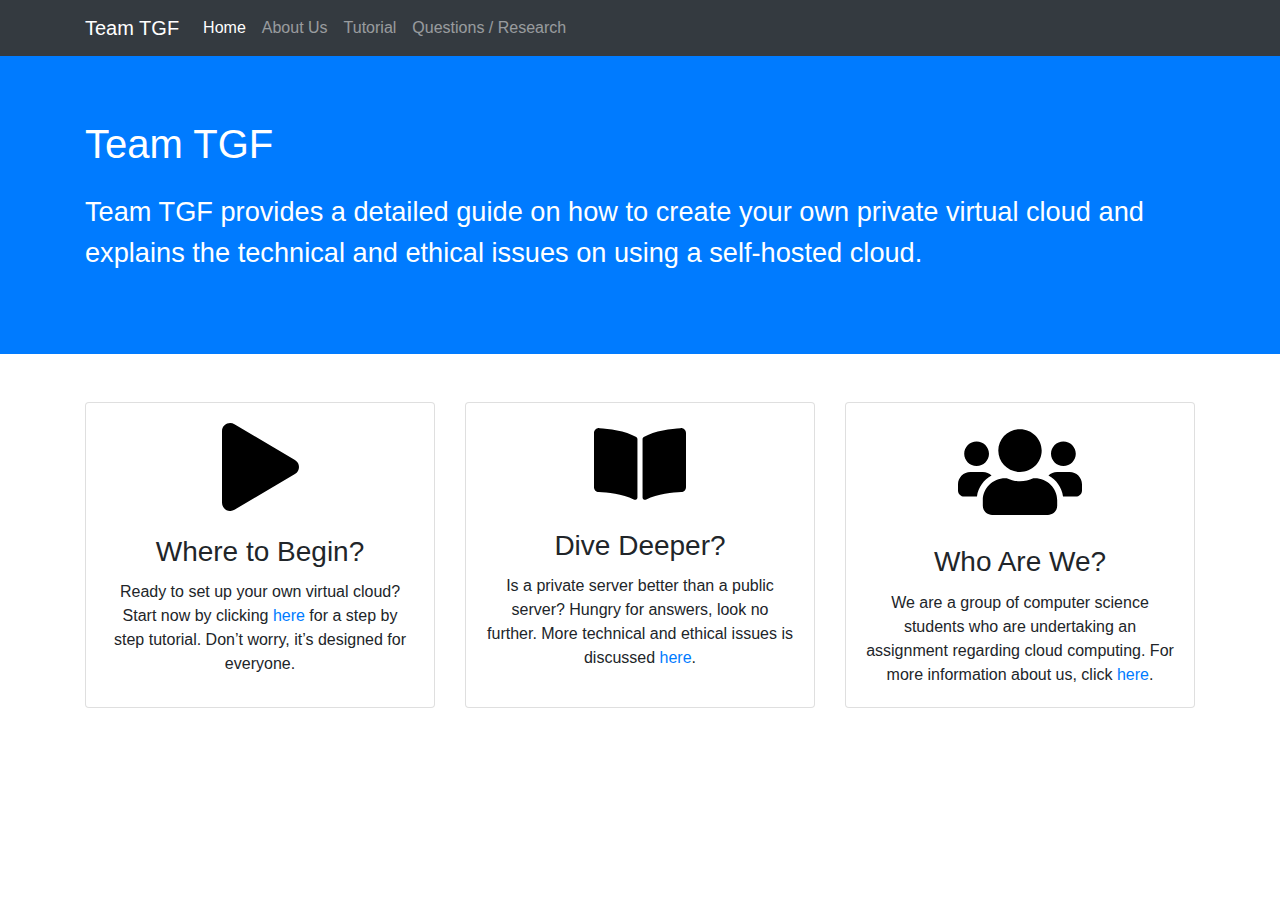
==== index.html @ 146b62d1 "updated outlines" ====
<!DOCTYPE html>
<html lang="en">
<head>
	<meta charset="UTF-8">
	<title>Home - TGF</title>
	<meta charset="utf-8">
	<meta name="viewport" content="width=device-width, initial-scale=1, shrink-to-fit=no">
	<link rel="stylesheet" href="https://stackpath.bootstrapcdn.com/bootstrap/4.3.1/css/bootstrap.min.css" integrity="sha384-ggOyR0iXCbMQv3Xipma34MD+dH/1fQ784/j6cY/iJTQUOhcWr7x9JvoRxT2MZw1T" crossorigin="anonymous">
	<script src="https://code.jquery.com/jquery-3.4.1.js" integrity="sha256-WpOohJOqMqqyKL9FccASB9O0KwACQJpFTUBLTYOVvVU=" crossorigin="anonymous"></script>
	<link rel="shortcut icon" type="image/x-icon" href="favicon.ico"/> 
	<link rel="stylesheet" type="text/css" href="./style.css">
</head>
<body>
	<nav class="navbar navbar-expand-lg navbar-dark bg-dark">
		<div class="container">
			<a class="navbar-brand" href="./">Team TGF</a>
			<button class="navbar-toggler" type="button" data-toggle="collapse" data-target="#navbarNav" aria-controls="navbarNav" aria-expanded="false" aria-label="Toggle navigation">
				<span class="navbar-toggler-icon"></span>
			</button>
			<div class="collapse navbar-collapse" id="navbarNav">
				<ul class="navbar-nav">
					<li class="nav-item active">
						<a class="nav-link" href="./">Home</a>
					</li>
					<li class="nav-item">
						<a class="nav-link" href="./about.html">About Us</a>
					</li>
					<li class="nav-item">
						<a class="nav-link" href="./tutorial.html">Tutorial</a>
					</li>
					<li class="nav-item">
						<a class="nav-link" href="./questions.html">Questions / Research</a>
					</li>

				</ul>
			</div>
		</div>
	</nav>
	
	<div class="jumbotron bg-primary text-white">
		<div class="container">
			<h1 class="mb-4">Team TGF</h1>
			<p style="font-size: 1.7rem;">Team TGF provides a detailed guide on how to create your own private virtual cloud and explains the technical and ethical issues on using a self-hosted cloud.</p>
		</div>
	</div>

	<div class="container mt-5">
		<div class="card-deck text-center">
			<div class="card">
				<div class="card-body">
					<img src="./src/play-solid.svg" class="rounded" alt="Begin" width="25%">
					<h3 class="card-title mt-4">Where to Begin?</h3>
					<p class="card-text">Ready to set up your own virtual cloud? Start now by clicking <a href="./tutorial.html">here</a> for a step by step tutorial. Don’t worry, it’s designed for everyone.</p>
				</div>
			</div>
			<div class="card">
				<div class="card-body">
					<img src="./src/book-open-solid.svg" class="rounded" alt="Learn" width="30%">
					<h3 class="card-title mt-4">Dive Deeper?</h3>
					<p class="card-text">Is a private server better than a public server? Hungry for answers, look no further. More technical and ethical issues is discussed <a href="./questions.html">here</a>.</p>
				</div>
			</div>
			<div class="card">
				<div class="card-body">
					<img src="./src/users-solid.svg" class="rounded" alt="About us" width="40%">
					<h3 class="card-title mt-4">Who Are We?</h3>
					<p class="card-text">We are a group of computer science students who are undertaking an assignment regarding cloud computing. For more information about us, click <a href="./about.html">here</a>.</p>
				</div>
			</div>
		</div>
	</div>


	<script src="https://stackpath.bootstrapcdn.com/bootstrap/4.3.1/js/bootstrap.min.js" integrity="sha384-JjSmVgyd0p3pXB1rRibZUAYoIIy6OrQ6VrjIEaFf/nJGzIxFDsf4x0xIM+B07jRM" crossorigin="anonymous"></script>

</body>
</html>
---- style.css ----
.jumbotron {
	background: #3CB371;
	color: black;
	margin-bottom: 20px;
	border-radius: 0px;
}
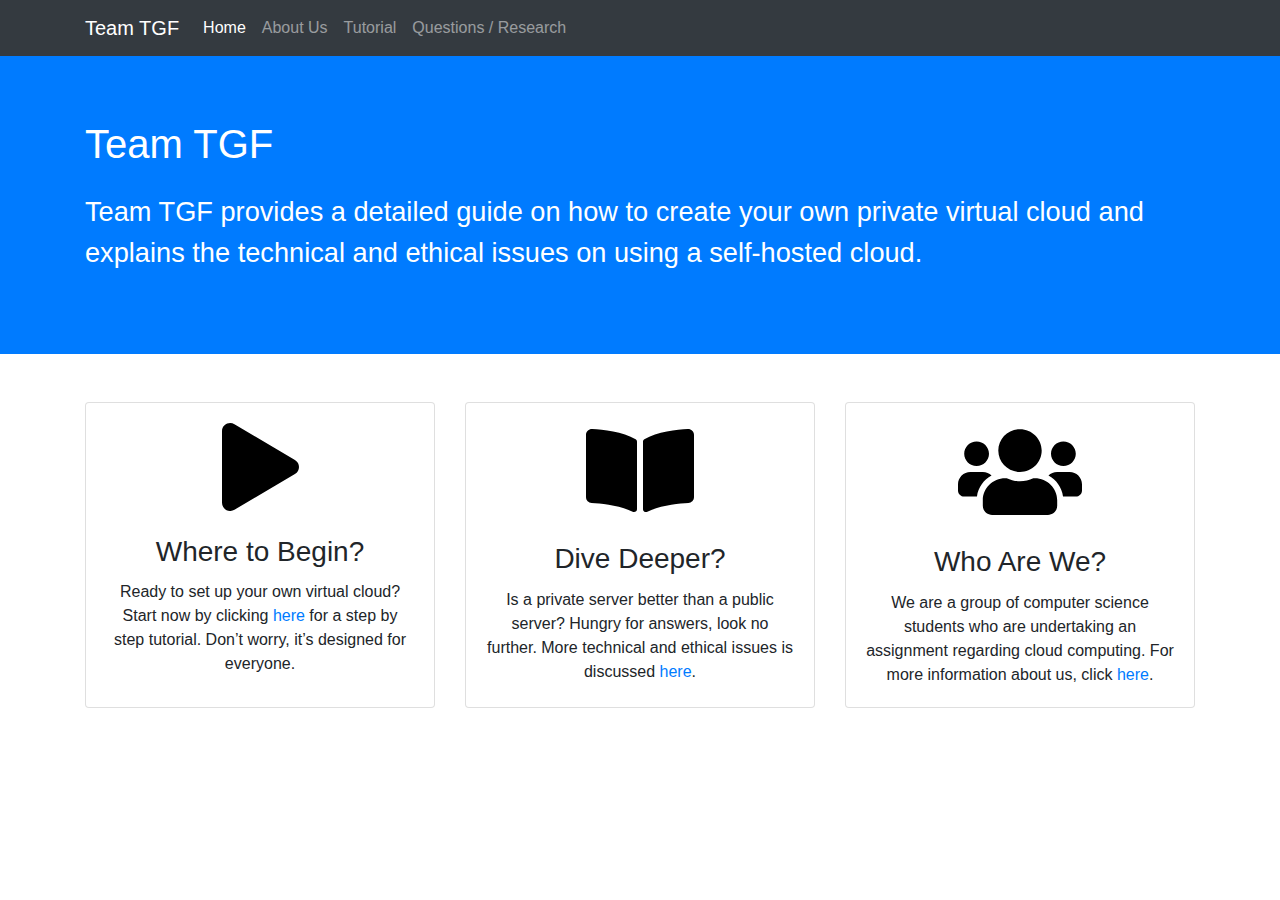
==== commit 66f087c4: "modified tutorial page" ====
--- a/index.html
+++ b/index.html
@@ -44,7 +44,7 @@
 		</div>
 	</div>
 
-	<div class="container mt-5">
+	<div class="container my-5">
 		<div class="card-deck text-center">
 			<div class="card">
 				<div class="card-body">
@@ -55,7 +55,7 @@
 			</div>
 			<div class="card">
 				<div class="card-body">
-					<img src="./src/book-open-solid.svg" class="rounded" alt="Learn" width="30%">
+					<img src="./src/book-open-solid.svg" class="rounded" alt="Learn" width="35%">
 					<h3 class="card-title mt-4">Dive Deeper?</h3>
 					<p class="card-text">Is a private server better than a public server? Hungry for answers, look no further. More technical and ethical issues is discussed <a href="./questions.html">here</a>.</p>
 				</div>
--- a/style.css
+++ b/style.css
@@ -3,4 +3,13 @@
 	color: black;
 	margin-bottom: 20px;
 	border-radius: 0px;
+
 }
+
+#date {
+	text-align: center;
+}
+
+#tutorial {
+	margin-bottom: 0px;
+}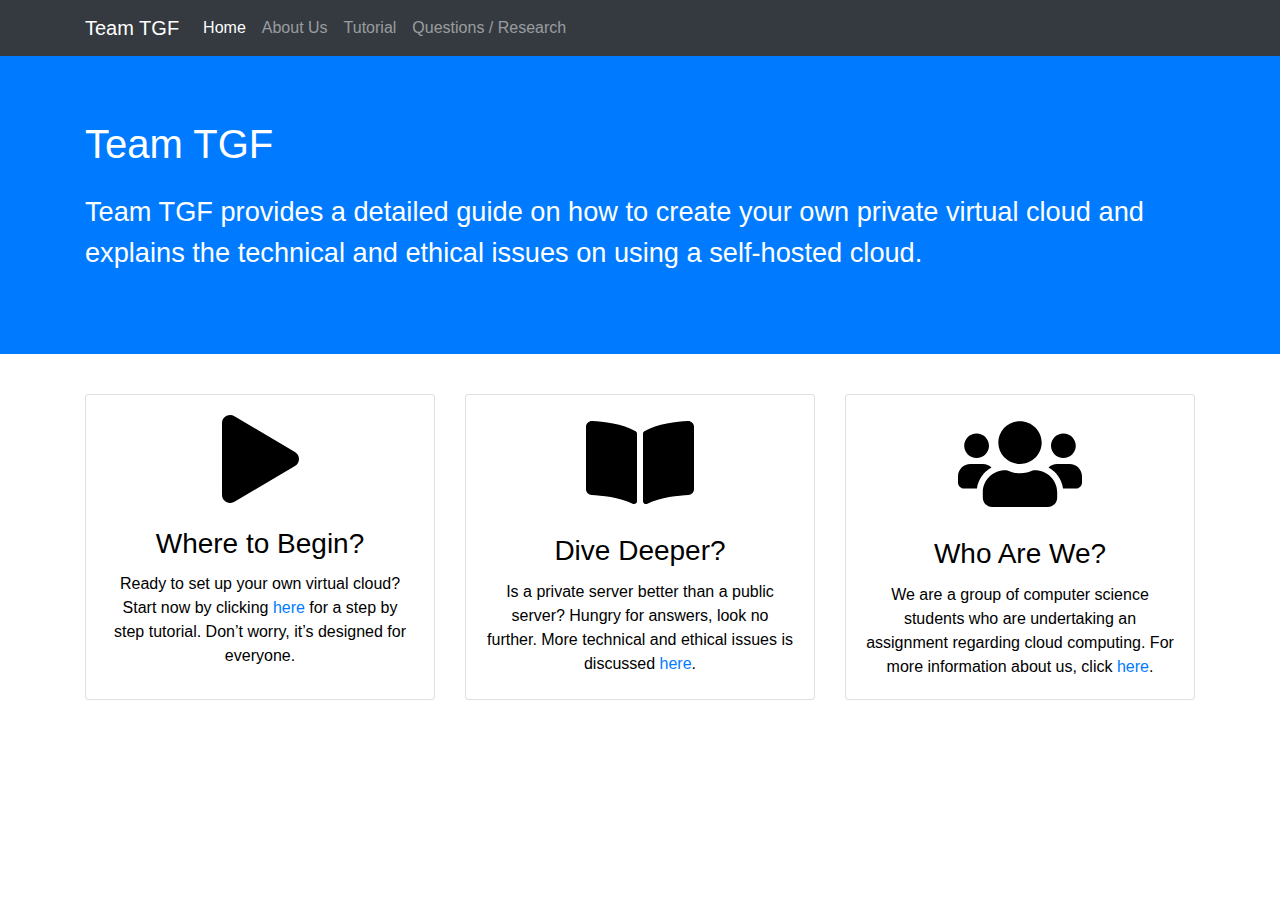
==== commit 510bfa22: "polished some pages" ====
--- a/index.html
+++ b/index.html
@@ -43,28 +43,29 @@
 			<p style="font-size: 1.7rem;">Team TGF provides a detailed guide on how to create your own private virtual cloud and explains the technical and ethical issues on using a self-hosted cloud.</p>
 		</div>
 	</div>
-
-	<div class="container my-5">
-		<div class="card-deck text-center">
-			<div class="card">
-				<div class="card-body">
-					<img src="./src/play-solid.svg" class="rounded" alt="Begin" width="25%">
-					<h3 class="card-title mt-4">Where to Begin?</h3>
-					<p class="card-text">Ready to set up your own virtual cloud? Start now by clicking <a href="./tutorial.html">here</a> for a step by step tutorial. Don’t worry, it’s designed for everyone.</p>
+	<div class="jumbotron jumbotron-fluid bg-transparent" style="padding-top: 20px;">
+		<div class="container">
+			<div class="card-deck text-center">
+				<div class="card">
+					<div class="card-body">
+						<img src="./src/play-solid.svg" class="rounded" alt="Begin" width="25%">
+						<h3 class="card-title mt-4">Where to Begin?</h3>
+						<p class="card-text">Ready to set up your own virtual cloud? Start now by clicking <a href="./tutorial.html">here</a> for a step by step tutorial. Don’t worry, it’s designed for everyone.</p>
+					</div>
 				</div>
-			</div>
-			<div class="card">
-				<div class="card-body">
-					<img src="./src/book-open-solid.svg" class="rounded" alt="Learn" width="35%">
-					<h3 class="card-title mt-4">Dive Deeper?</h3>
-					<p class="card-text">Is a private server better than a public server? Hungry for answers, look no further. More technical and ethical issues is discussed <a href="./questions.html">here</a>.</p>
+				<div class="card">
+					<div class="card-body">
+						<img src="./src/book-open-solid.svg" class="rounded" alt="Learn" width="35%">
+						<h3 class="card-title mt-4">Dive Deeper?</h3>
+						<p class="card-text">Is a private server better than a public server? Hungry for answers, look no further. More technical and ethical issues is discussed <a href="./questions.html">here</a>.</p>
+					</div>
 				</div>
-			</div>
-			<div class="card">
-				<div class="card-body">
-					<img src="./src/users-solid.svg" class="rounded" alt="About us" width="40%">
-					<h3 class="card-title mt-4">Who Are We?</h3>
-					<p class="card-text">We are a group of computer science students who are undertaking an assignment regarding cloud computing. For more information about us, click <a href="./about.html">here</a>.</p>
+				<div class="card">
+					<div class="card-body">
+						<img src="./src/users-solid.svg" class="rounded" alt="About us" width="40%">
+						<h3 class="card-title mt-4">Who Are We?</h3>
+						<p class="card-text">We are a group of computer science students who are undertaking an assignment regarding cloud computing. For more information about us, click <a href="./about.html">here</a>.</p>
+					</div>
 				</div>
 			</div>
 		</div>
--- a/style.css
+++ b/style.css
@@ -12,4 +12,4 @@
 
 #tutorial {
 	margin-bottom: 0px;
-}+}
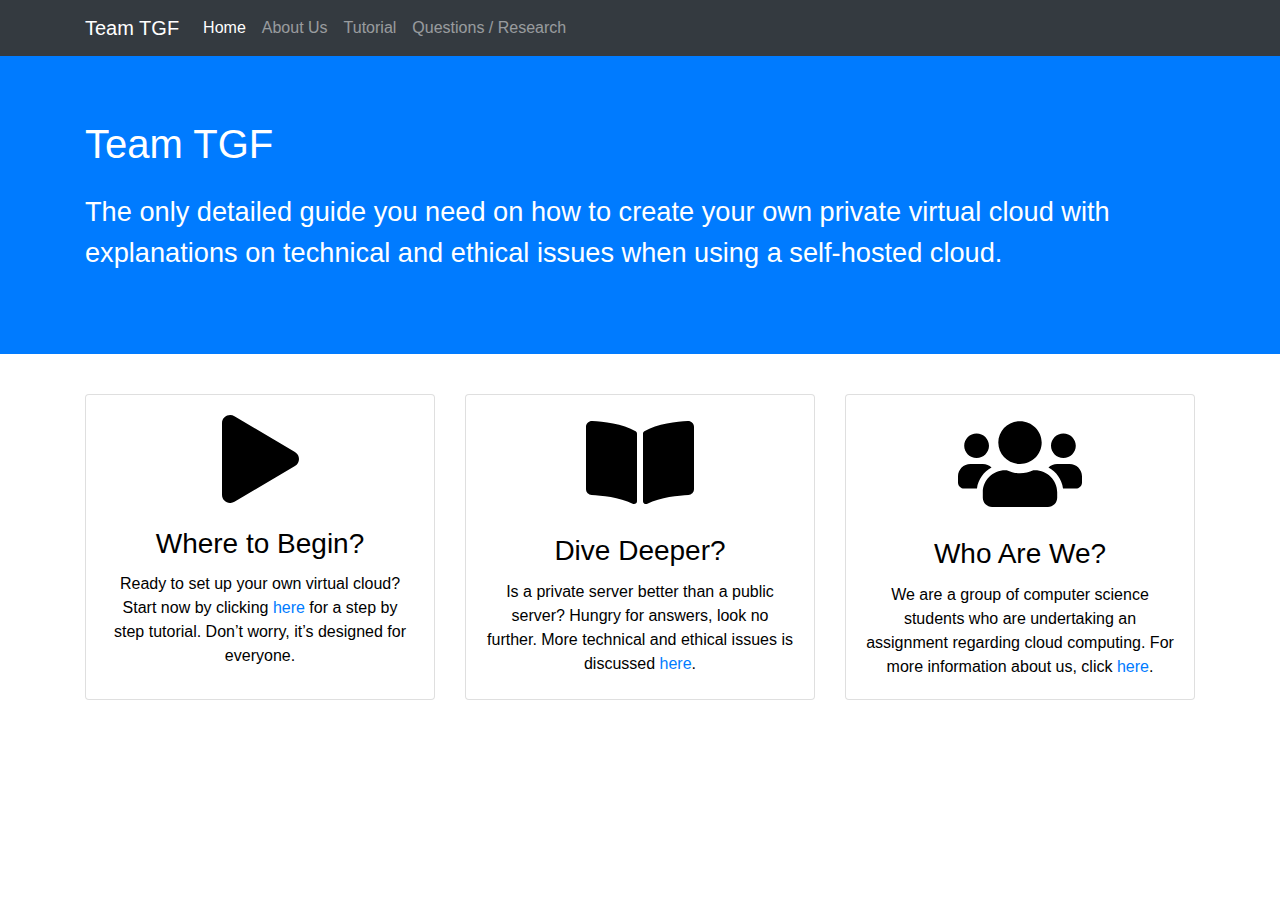
==== commit 894120e3: "modified home page description" ====
--- a/index.html
+++ b/index.html
@@ -40,7 +40,7 @@
 	<div class="jumbotron bg-primary text-white">
 		<div class="container">
 			<h1 class="mb-4">Team TGF</h1>
-			<p style="font-size: 1.7rem;">Team TGF provides a detailed guide on how to create your own private virtual cloud and explains the technical and ethical issues on using a self-hosted cloud.</p>
+			<p style="font-size: 1.7rem;">The only detailed guide you need on how to create your own private virtual cloud with explanations on technical and ethical issues when using a self-hosted cloud.</p>
 		</div>
 	</div>
 	<div class="jumbotron jumbotron-fluid bg-transparent" style="padding-top: 20px;">
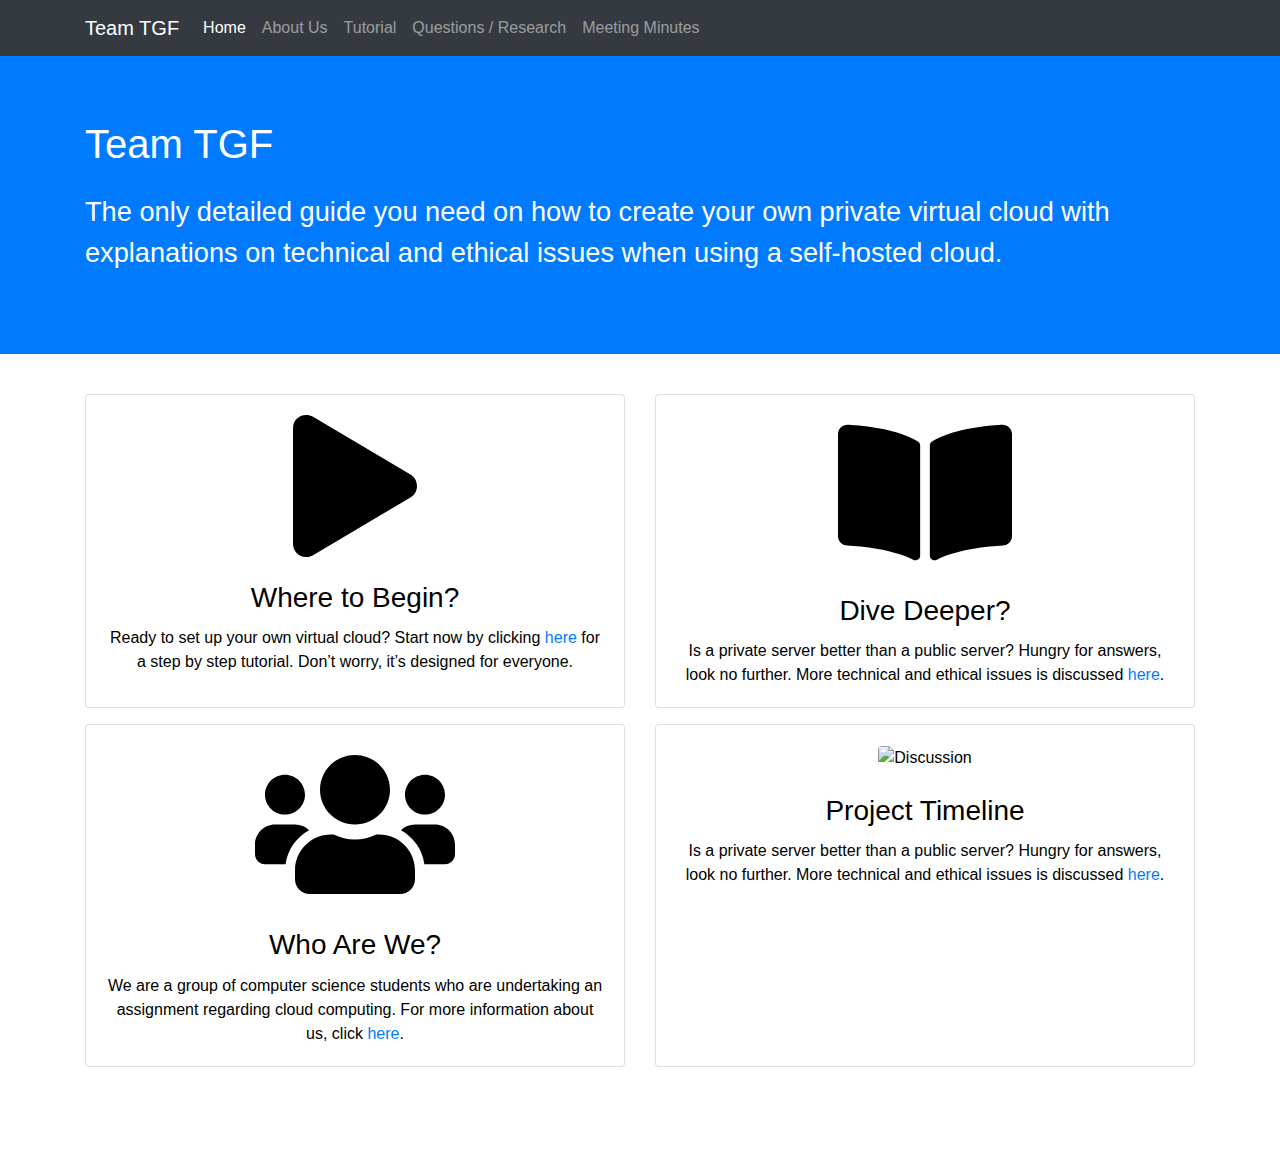
==== commit f8b5c520: "added meetings" ====
--- a/index.html
+++ b/index.html
@@ -9,6 +9,11 @@
 	<script src="https://code.jquery.com/jquery-3.4.1.js" integrity="sha256-WpOohJOqMqqyKL9FccASB9O0KwACQJpFTUBLTYOVvVU=" crossorigin="anonymous"></script>
 	<link rel="shortcut icon" type="image/x-icon" href="favicon.ico"/> 
 	<link rel="stylesheet" type="text/css" href="./style.css">
+	<style type="text/css">
+		.card {
+			width: 80%
+		}
+	</style>
 </head>
 <body>
 	<nav class="navbar navbar-expand-lg navbar-dark bg-dark">
@@ -31,6 +36,9 @@
 					<li class="nav-item">
 						<a class="nav-link" href="./questions.html">Questions / Research</a>
 					</li>
+					<li class="nav-item">
+						<a class="nav-link" href="./meetings.html">Meeting Minutes</a>
+					</li>
 
 				</ul>
 			</div>
@@ -43,9 +51,45 @@
 			<p style="font-size: 1.7rem;">The only detailed guide you need on how to create your own private virtual cloud with explanations on technical and ethical issues when using a self-hosted cloud.</p>
 		</div>
 	</div>
+	
 	<div class="jumbotron jumbotron-fluid bg-transparent" style="padding-top: 20px;">
 		<div class="container">
-			<div class="card-deck text-center">
+		<div class="card-deck text-center ">
+				<div class="card">
+					<div class="card-body">
+						<img src="./src/play-solid.svg" class="rounded" alt="Begin" width="25%">
+						<h3 class="card-title mt-4">Where to Begin?</h3>
+						<p class="card-text">Ready to set up your own virtual cloud? Start now by clicking <a href="./tutorial.html">here</a> for a step by step tutorial. Don’t worry, it’s designed for everyone.</p>
+					</div>
+				</div>
+				<div class="card">
+					<div class="card-body">
+						<img src="./src/book-open-solid.svg" class="rounded" alt="Learn" width="35%">
+						<h3 class="card-title mt-4">Dive Deeper?</h3>
+						<p class="card-text">Is a private server better than a public server? Hungry for answers, look no further. More technical and ethical issues is discussed <a href="./questions.html">here</a>.</p>
+					</div>
+				</div>
+			</div>
+
+			<div class="card-deck text-center mt-3">
+				<div class="card">
+					<div class="card-body">
+						<img src="./src/users-solid.svg" class="rounded" alt="About us" width="40%">
+						<h3 class="card-title mt-4">Who Are We?</h3>
+						<p class="card-text">We are a group of computer science students who are undertaking an assignment regarding cloud computing. For more information about us, click <a href="./about.html">here</a>.</p>
+					</div>
+				</div>
+				<div class="card">
+					<div class="card-body">
+						<img src="./src/comments-solid.svg" class="rounded" alt="Discussion" width="35%">
+						<h3 class="card-title mt-4">Project Timeline</h3>
+						<p class="card-text">Is a private server better than a public server? Hungry for answers, look no further. More technical and ethical issues is discussed <a href="./questions.html">here</a>.</p>
+					</div>
+				</div>
+			</div>
+		</div>
+		<!-- <div class="container">
+			<div class="card-deck text-center ">
 				<div class="card">
 					<div class="card-body">
 						<img src="./src/play-solid.svg" class="rounded" alt="Begin" width="25%">
@@ -68,7 +112,7 @@
 					</div>
 				</div>
 			</div>
-		</div>
+		</div> -->
 	</div>
 
 
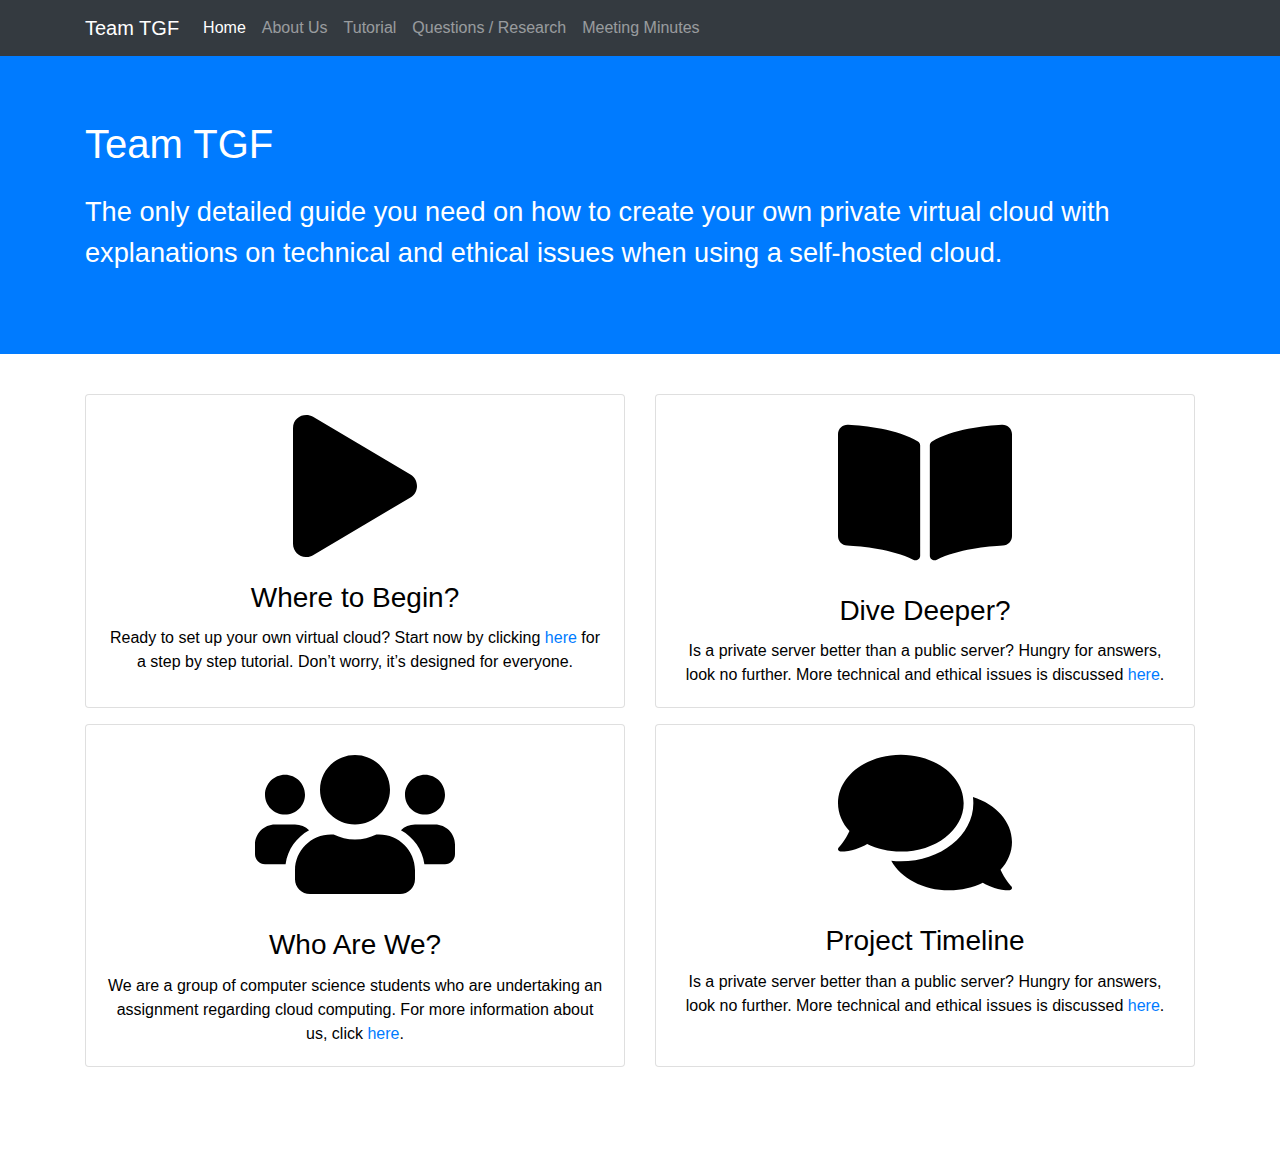
==== commit 7e5fd002: "minor bugs" ====
--- a/index.html
+++ b/index.html
@@ -39,7 +39,6 @@
 					<li class="nav-item">
 						<a class="nav-link" href="./meetings.html">Meeting Minutes</a>
 					</li>
-
 				</ul>
 			</div>
 		</div>
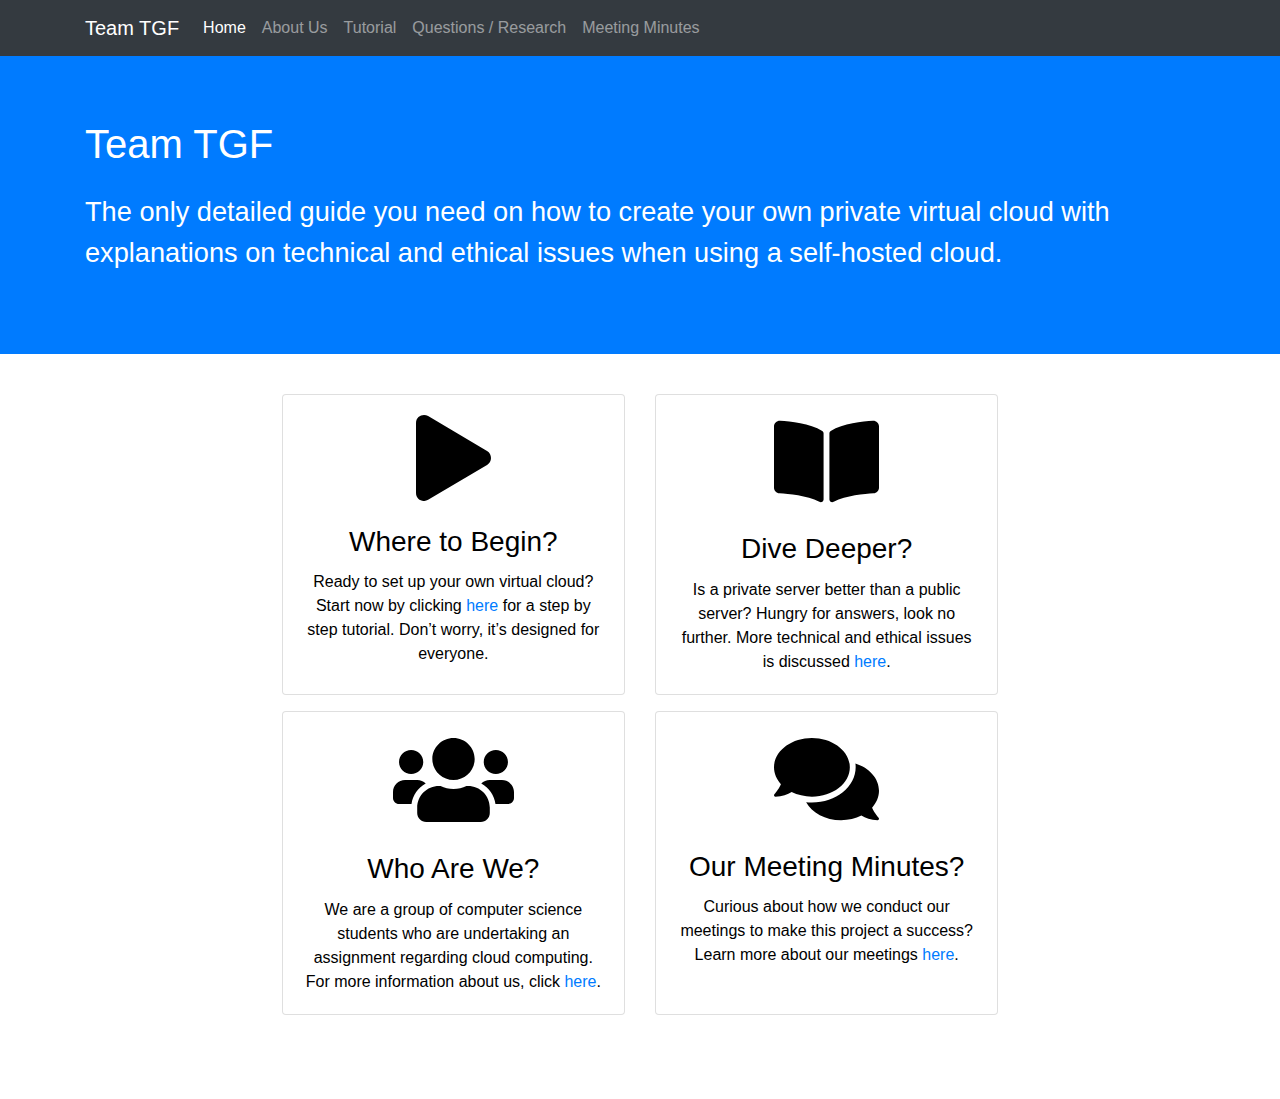
==== commit 8541996b: "modified card layout in homepage" ====
--- a/index.html
+++ b/index.html
@@ -52,8 +52,8 @@
 	</div>
 	
 	<div class="jumbotron jumbotron-fluid bg-transparent" style="padding-top: 20px;">
-		<div class="container">
-		<div class="card-deck text-center ">
+		<div class="col-sm-10 col-md-10 col-l-7 col-xl-7 mx-auto">
+			<div class="card-deck text-center ">
 				<div class="card">
 					<div class="card-body">
 						<img src="./src/play-solid.svg" class="rounded" alt="Begin" width="25%">
@@ -81,13 +81,14 @@
 				<div class="card">
 					<div class="card-body">
 						<img src="./src/comments-solid.svg" class="rounded" alt="Discussion" width="35%">
-						<h3 class="card-title mt-4">Project Timeline</h3>
-						<p class="card-text">Is a private server better than a public server? Hungry for answers, look no further. More technical and ethical issues is discussed <a href="./questions.html">here</a>.</p>
+						<h3 class="card-title mt-4">Our Meeting Minutes?</h3>
+						<p class="card-text">Curious about how we conduct our meetings to make this project a success? Learn more about our meetings <a href="./meetings.html">here</a>.</p>
 					</div>
+				</div>
 				</div>
 			</div>
 		</div>
-		<!-- <div class="container">
+		<!-- < div class="col-sm-10 col-md-10 col-xl-8 mx-auto">
 			<div class="card-deck text-center ">
 				<div class="card">
 					<div class="card-body">
@@ -110,6 +111,13 @@
 						<p class="card-text">We are a group of computer science students who are undertaking an assignment regarding cloud computing. For more information about us, click <a href="./about.html">here</a>.</p>
 					</div>
 				</div>
+				<div class="card">
+					<div class="card-body">
+						<img src="./src/comments-solid.svg" class="rounded" alt="Discussion" width="35%">
+						<h3 class="card-title mt-4">Our Meeting Minutes?</h3>
+						<p class="card-text">Curious about how we conduct our meetings to make this project a success? Learn more about our meetings <a href="./meetings.html">here</a>.</p>
+					</div>
+				</div>
 			</div>
 		</div> -->
 	</div>
